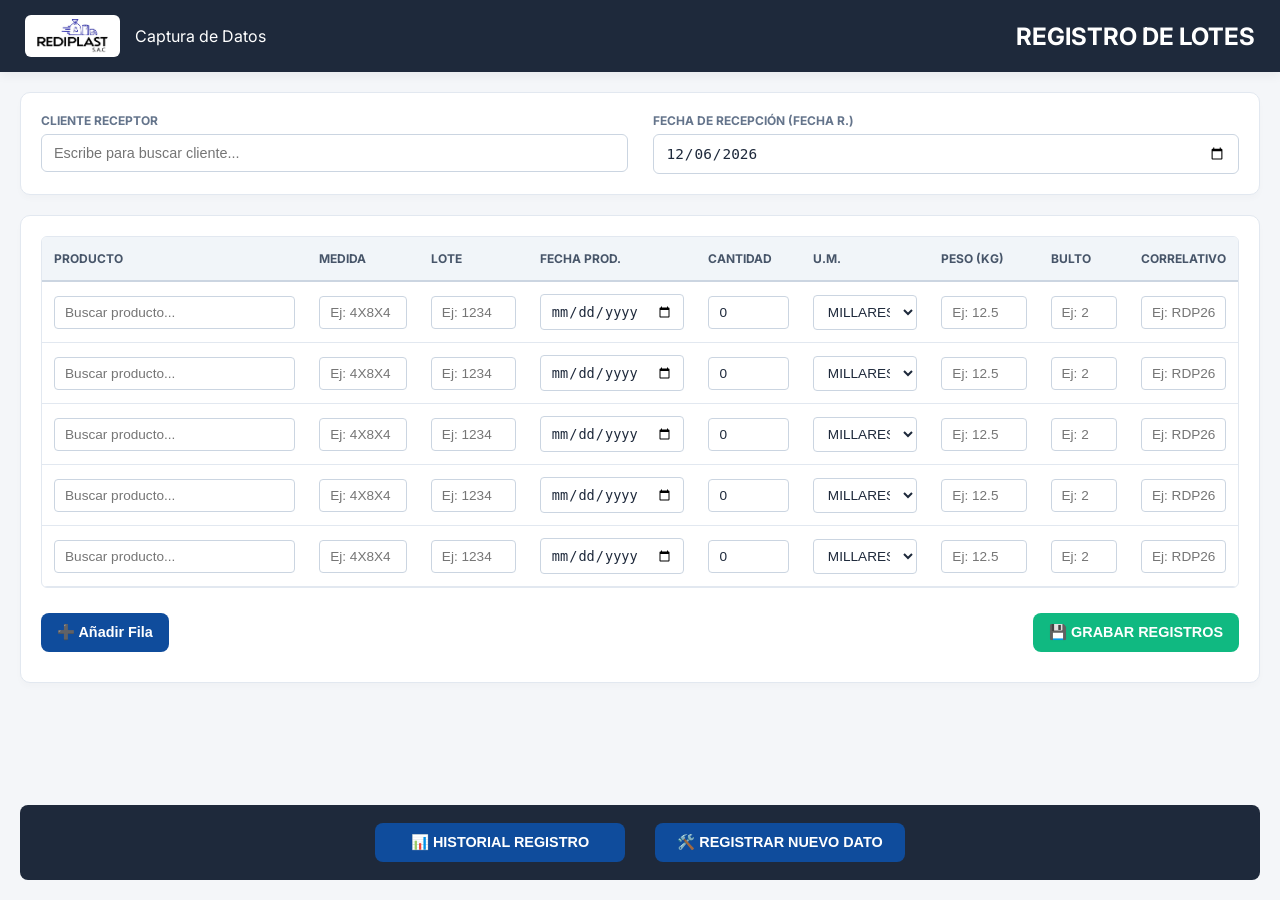
==== dashboard.html @ 2175d949 "Initial commit" ====
<!DOCTYPE html>
<html lang="es">

<head>
    <meta charset="UTF-8">
    <meta name="viewport" content="width=device-width, initial-scale=1.0">
    <title>Registro de Lotes Masivo - Rediplast</title>
    <link rel="preconnect" href="https://fonts.googleapis.com">
    <link rel="preconnect" href="https://fonts.gstatic.com" crossorigin>
    <link href="https://fonts.googleapis.com/css2?family=Inter:wght@400;500;600;700&display=swap" rel="stylesheet">
    <link rel="stylesheet" href="styles.css">
</head>

<body class="dashboard-page">

    <header class="main-header">
        <div class="header-container">
            <div class="header-brand">
                <img src="img/logo.jpg" alt="Rediplast" class="header-logo">
                <span class="badge-app">Captura de Datos</span>
            </div>
            <h2>REGISTRO DE LOTES</h2>
        </div>
    </header>

    <main class="matrix-container">
        <!-- Campos Maestros de Cabecera -->
        <div class="card matrix-meta">
            <div class="meta-row">
                <div class="form-group">
                    <label for="masterCliente">Cliente Receptor</label>
                    <input type="text" id="masterCliente" list="lista-clientes"
                        placeholder="Escribe para buscar cliente..." required>
                    <datalist id="lista-clientes"></datalist>
                </div>
                <div class="form-group">
                    <label for="masterFechaR">Fecha de Recepción (Fecha R.)</label>
                    <input type="date" id="masterFechaR" required>
                </div>
            </div>
        </div>

        <!-- Tabla de Captura Multilínea -->
        <div class="card matrix-card">
            <div class="contenedor-tabla">
                <table id="tablaMatrizLotes">
                    <thead>
                        <tr>
                            <th style="width: 25%;">PRODUCTO</th>
                            <th style="width: 10%;">MEDIDA</th>
                            <th style="width: 10%;">LOTE</th>
                            <th style="width: 14%;">FECHA PROD.</th>
                            <th style="width: 9%;">CANTIDAD</th>
                            <th style="width: 12%;">U.M.</th>
                            <th style="width: 10%;">PESO (KG)</th>
                            <th style="width: 8%;">BULTO</th>
                            <th style="width: 12%;">CORRELATIVO</th>
                        </tr>
                    </thead>
                    <tbody id="bodyMatriz">
                        <!-- Las filas dinámicas se inyectan mediante app.js -->
                    </tbody>
                </table>
            </div>

            <div class="matrix-actions">
                <button type="button" class="btn btn-secondary" onclick="agregarFilaMatriz()">➕ Añadir Fila</button>
                <button type="button" class="btn btn-primary" onclick="guardarMatrizAExcel()">💾 GRABAR
                    REGISTROS</button>
            </div>
        </div>

        <!-- Menú de Navegación Inferior -->
        <footer class="dashboard-footer-nav">
            <button class="btn nav-link-btn" onclick="solicitarAccesoRuta('historial.html')">📊 HISTORIAL
                REGISTRO</button>
            <button class="btn nav-link-btn" onclick="solicitarAccesoRuta('catalogos.html')">🛠️ REGISTRAR NUEVO
                DATO</button>
        </footer>
    </main>

    <script src="app.js"></script>
</body>

</html>
---- styles.css ----
:root {
    --bg-main: #f4f6f9;
    --bg-card: #ffffff;
    --primary: #0f4c9c;
    --primary-hover: #0a356c;
    --success: #10b981;
    --success-hover: #059669;
    --text-main: #1e293b;
    --text-muted: #64748b;
    --border-color: #cbd5e1;
    --alert-bg: #fef2f2;
    --alert-text: #991b1b;
}

* {
    box-sizing: border-box;
    margin: 0;
    padding: 0;
}

body {
    font-family: 'Inter', sans-serif;
    background-color: var(--bg-main);
    color: var(--text-main);
}

/* --- PANTALLA DE LOGIN Y BIENVENIDA --- */
.login-page {
    height: 100vh;
    overflow: hidden;
    display: flex;
    justify-content: center;
    align-items: center;
    position: relative;
    background-color: #cbd5e1;
}

.slider-background {
    position: absolute;
    top: 0;
    left: 0;
    width: 100%;
    height: 100%;
    overflow: hidden;
    z-index: 1;
    display: flex;
    align-items: center;
}

.slider-track {
    display: flex;
    gap: 35px;
    width: max-content;
    animation: deDerechaAIzquierda 28s infinite linear;
}

.slider-item {
    width: 260px;
    height: 360px;
    background: #fff;
    border-radius: 12px;
    box-shadow: 0 10px 25px rgba(0, 0, 0, 0.1);
    overflow: hidden;
}

.slider-item img {
    width: 100%;
    height: 100%;
    object-fit: cover;
}

@keyframes deDerechaAIzquierda {
    0% {
        transform: translateX(0);
    }

    100% {
        transform: translateX(-50%);
    }
}

.login-card {
    position: relative;
    z-index: 10;
    background: rgba(255, 255, 255, 0.96);
    backdrop-filter: blur(8px);
    width: 92%;
    max-width: 390px;
    padding: 45px 30px;
    border-radius: 16px;
    box-shadow: 0 20px 45px rgba(0, 0, 0, 0.15);
    text-align: center;
}

.login-logo-container {
    width: 100%;
    display: flex;
    justify-content: center;
    margin-bottom: 20px;
}

.brand-logo {
    width: 100%;
    max-width: 250px;
    height: auto;
}

.input-group {
    display: flex;
    align-items: center;
    background: #f8fafc;
    border: 1px solid var(--border-color);
    border-radius: 25px;
    margin-bottom: 18px;
    padding: 4px 16px;
}

.input-addon {
    margin-right: 10px;
    font-size: 1.1rem;
}

.input-group input {
    border: none;
    background: transparent;
    width: 100%;
    padding: 11px 0;
    outline: none;
    font-size: 0.95rem;
}

.btn-login {
    width: 100%;
    padding: 14px;
    background: #063cb0;
    color: white;
    border: none;
    border-radius: 25px;
    font-size: 1rem;
    font-weight: 700;
    cursor: pointer;
}

/* --- COMPONENTES DEL PANEL --- */
.dashboard-page {
    min-height: 100vh;
    display: flex;
    flex-direction: column;
}

.main-header {
    background-color: #1e293b;
    color: white;
    padding: 15px 25px;
    box-shadow: 0 4px 10px rgba(0, 0, 0, 0.05);
}

.header-container {
    display: flex;
    justify-content: space-between;
    align-items: center;
    max-width: 100%;
    margin: 0 auto;
}

.header-brand {
    display: flex;
    align-items: center;
    gap: 15px;
}

.header-logo {
    height: 42px;
    background: white;
    padding: 4px 12px;
    border-radius: 6px;
}

.matrix-container {
    padding: 20px;
    display: flex;
    flex-direction: column;
    gap: 20px;
    flex: 1;
}

.matrix-meta .meta-row {
    display: flex;
    gap: 25px;
    flex-wrap: wrap;
}

.card {
    background: white;
    border-radius: 10px;
    border: 1px solid #e2e8f0;
    padding: 20px;
    box-shadow: 0 4px 6px rgba(0, 0, 0, 0.02);
}

.form-group {
    display: flex;
    flex-direction: column;
    flex: 1;
    min-width: 240px;
}

label {
    font-size: 0.75rem;
    font-weight: 700;
    color: var(--text-muted);
    margin-bottom: 6px;
    text-transform: uppercase;
}

input,
select {
    padding: 10px 12px;
    border: 1px solid var(--border-color);
    border-radius: 6px;
    font-size: 0.9rem;
    background-color: #fff;
    color: var(--text-main);
}

#tablaMatrizLotes input,
#tablaMatrizLotes select {
    width: 100%;
    padding: 8px 10px;
    border-radius: 4px;
    border: 1px solid #cbd5e1;
    font-size: 0.85rem;
}

.matrix-actions {
    display: flex;
    justify-content: space-between;
    margin-top: 15px;
    padding: 10px 0;
}

.dashboard-footer-nav {
    background: #1e293b;
    padding: 18px;
    display: flex;
    justify-content: center;
    gap: 30px;
    border-radius: 8px;
    margin-top: auto;
    flex-wrap: wrap;
}

.nav-link-btn {
    background-color: var(--primary);
    color: white;
    min-width: 250px;
    font-size: 0.95rem;
}

.nav-link-btn:hover {
    background-color: var(--primary-hover);
}

/* --- DATA TABLE --- */
.contenedor-tabla {
    overflow-x: auto;
    width: 100%;
    border: 1px solid #e2e8f0;
    border-radius: 6px;
    background: white;
}

table {
    width: 100%;
    border-collapse: collapse;
    font-size: 0.85rem;
    min-width: 1100px;
}

th {
    background-color: #f1f5f9;
    color: #475569;
    font-weight: 700;
    padding: 14px 12px;
    text-align: left;
    border-bottom: 2px solid #cbd5e1;
    font-size: 0.75rem;
}

td {
    padding: 12px;
    border-bottom: 1px solid #e2e8f0;
    vertical-align: middle;
}

tr:hover {
    background-color: #f8fafc;
}

.search-box input {
    padding: 8px 16px;
    border-radius: 20px;
    background: #334155;
    border: 1px solid #475569;
    color: white;
    width: 290px;
}

.btn-logout {
    background: transparent;
    border: 1px solid #f87171;
    color: #f87171;
    padding: 8px 14px;
    border-radius: 6px;
    font-weight: 600;
    cursor: pointer;
}

.btn-logout:hover {
    background: #f87171;
    color: white;
}

.btn {
    padding: 11px 16px;
    border-radius: 8px;
    font-weight: 600;
    font-size: 0.9rem;
    cursor: pointer;
    border: none;
    display: inline-flex;
    align-items: center;
    justify-content: center;
}

.btn-primary {
    background-color: var(--success);
    color: #ffffff;
}

.btn-primary:hover {
    background-color: var(--success-hover);
}

.btn-secondary {
    background-color: var(--primary);
    color: #ffffff;
}

/* Resalte de Fila Lote 1188 */
.fila-alerta {
    background-color: var(--alert-bg) !important;
    border-left: 4px solid var(--alert-text);
}

.fila-alerta td {
    color: var(--alert-text);
    font-weight: 600;
}

.badge-lote {
    background-color: #f1f5f9;
    padding: 2px 6px;
    border-radius: 4px;
    font-family: monospace;
    font-weight: 700;
}

.fila-alerta .badge-lote {
    background-color: #fee2e2;
}

code {
    font-family: monospace;
    color: var(--primary);
    background-color: #f0f5fa;
    padding: 2px 4px;
    border-radius: 4px;
    font-weight: 600;
}

@media (max-width: 1150px) {
    .dashboard-layout {
        grid-template-columns: 1fr;
    }
}
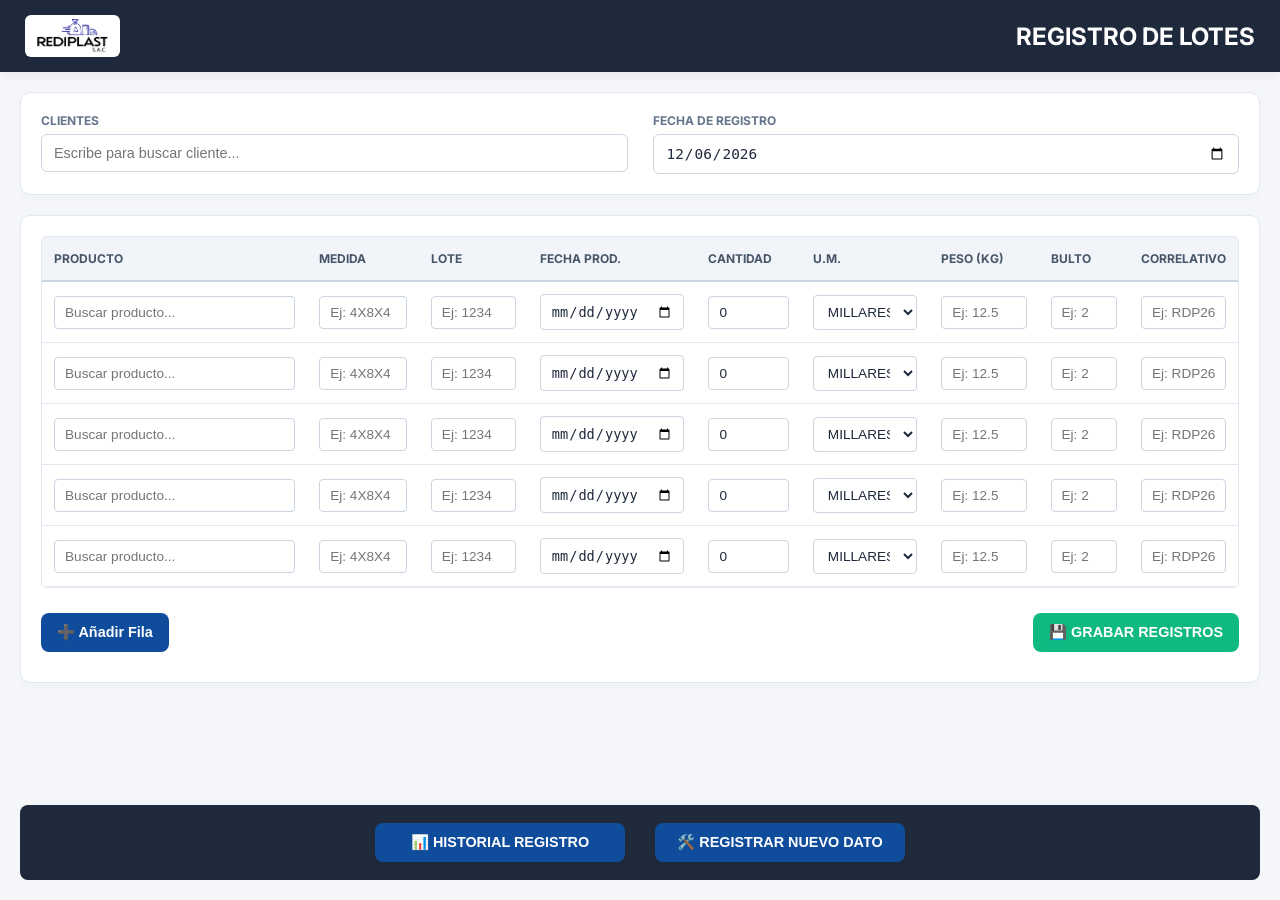
==== commit 2d799d6a: "Update dashboard.html" ====
--- a/dashboard.html
+++ b/dashboard.html
@@ -17,7 +17,7 @@
         <div class="header-container">
             <div class="header-brand">
                 <img src="img/logo.jpg" alt="Rediplast" class="header-logo">
-                <span class="badge-app">Captura de Datos</span>
+                <span class="badge-app"></span>
             </div>
             <h2>REGISTRO DE LOTES</h2>
         </div>
@@ -28,13 +28,13 @@
         <div class="card matrix-meta">
             <div class="meta-row">
                 <div class="form-group">
-                    <label for="masterCliente">Cliente Receptor</label>
+                    <label for="masterCliente">CLIENTES</label>
                     <input type="text" id="masterCliente" list="lista-clientes"
                         placeholder="Escribe para buscar cliente..." required>
                     <datalist id="lista-clientes"></datalist>
                 </div>
                 <div class="form-group">
-                    <label for="masterFechaR">Fecha de Recepción (Fecha R.)</label>
+                    <label for="masterFechaR">Fecha de Registro</label>
                     <input type="date" id="masterFechaR" required>
                 </div>
             </div>
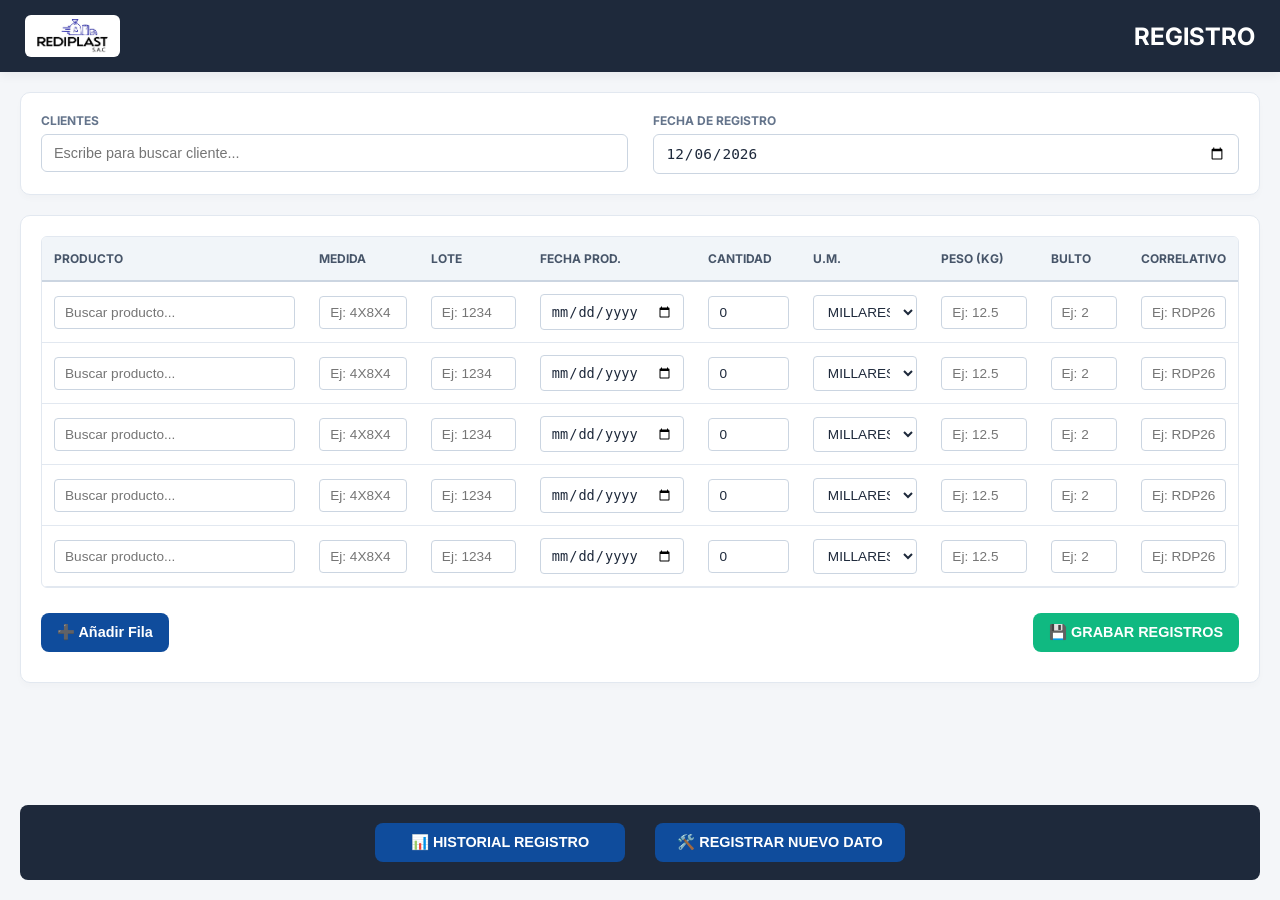
==== commit d9969066: "Update dashboard.html" ====
--- a/dashboard.html
+++ b/dashboard.html
@@ -19,7 +19,7 @@
                 <img src="img/logo.jpg" alt="Rediplast" class="header-logo">
                 <span class="badge-app"></span>
             </div>
-            <h2>REGISTRO DE LOTES</h2>
+            <h2>REGISTRO</h2>
         </div>
     </header>
 
@@ -34,7 +34,7 @@
                     <datalist id="lista-clientes"></datalist>
                 </div>
                 <div class="form-group">
-                    <label for="masterFechaR">Fecha de Registro</label>
+                    <label for="masterFechaR">FECHA DE REGISTRO</label>
                     <input type="date" id="masterFechaR" required>
                 </div>
             </div>
